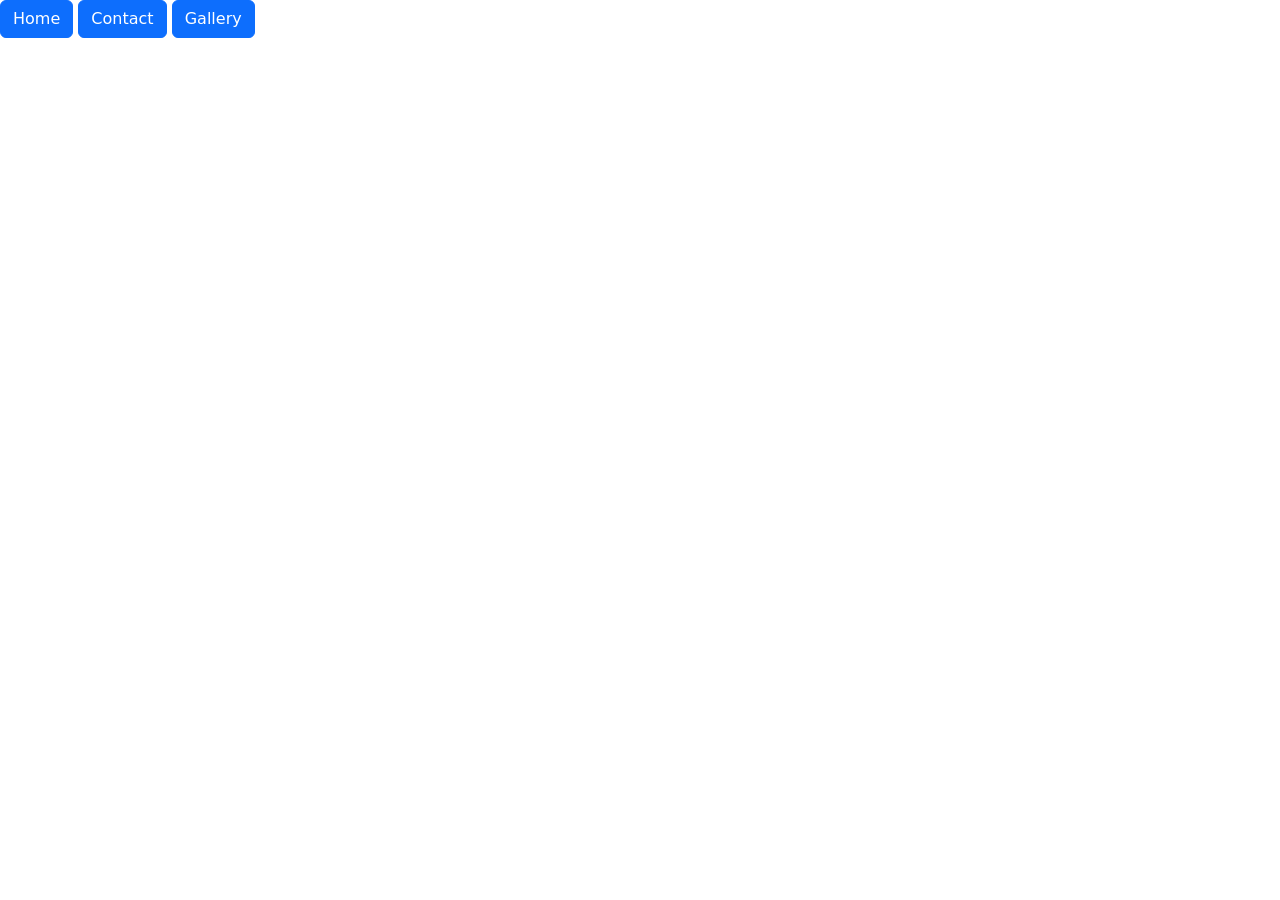
==== about.html @ f0b54376 "add 4 pages add 4 pages" ====
<!DOCTYPE html>
<html lang="en">
<head>
    <meta charset="UTF-8">
    <meta name="viewport" content="width=device-width, initial-scale=1.0">
    <title>Document</title>
     <link href="https://cdn.jsdelivr.net/npm/bootstrap@5.3.8/dist/css/bootstrap.min.css" rel="stylesheet">
</head>
<body>
    <a href="index.html" class="btn btn-primary">Home</a>
     <a href="contact.html" class="btn btn-primary">Contact</a>
    <a href="gallery.html" class="btn btn-primary">Gallery</a>
     <script= src"https://cdn.jsdelivr.net/npm/bootstrap@5.3.8/dist/js/bootstrap.bundle.min.js"></script>
</body>
</html>
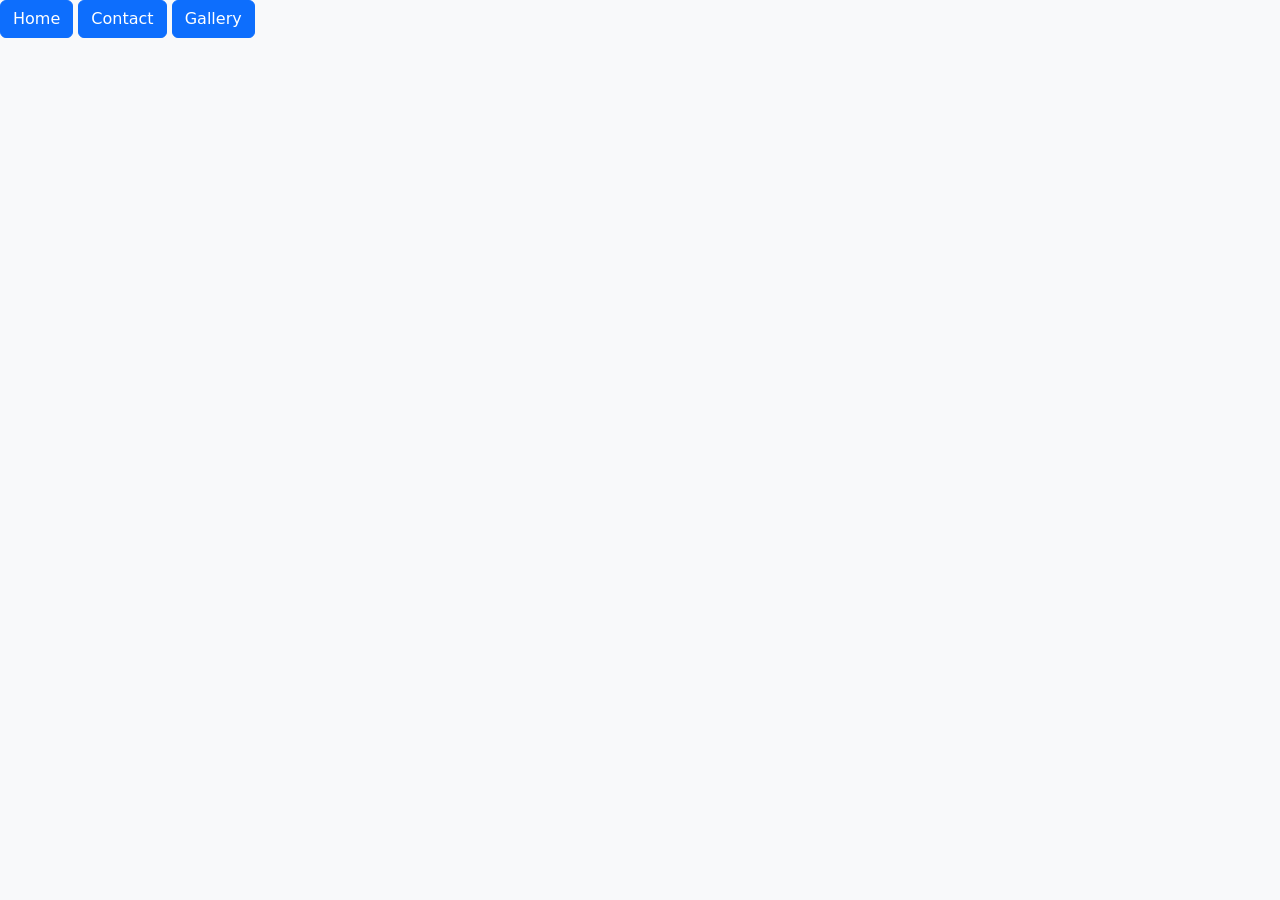
==== commit 9a11b37b: "c" ====
--- a/about.html
+++ b/about.html
@@ -5,6 +5,7 @@
     <meta name="viewport" content="width=device-width, initial-scale=1.0">
     <title>Document</title>
      <link href="https://cdn.jsdelivr.net/npm/bootstrap@5.3.8/dist/css/bootstrap.min.css" rel="stylesheet">
+     <link rel="stylesheet" href="style.css">
 </head>
 <body>
     <a href="index.html" class="btn btn-primary">Home</a>
--- a/style.css
+++ b/style.css
@@ -0,0 +1,30 @@
+body{
+    background-color: #f8f9fa;
+}
+
+.gallery-card {|
+    border: none;
+   border-radius: 12px;
+   overflow: hidden;
+   box-shadow: 0 4px 8px rgba(0, 0, 0, 0.12);
+   transition: transform 0.3s;
+}
+ .video-box {
+    max-width: 850px;
+    margin: auto;
+    border-radius: 12px;
+    overflow: hidden;
+    box-shadow: 0 4px 12px rgba(0, 0, 0, 0.15);
+}
+
+ .video-box video {
+    display: block;
+    width: 100%;
+    height: auto;
+}
+
+footer{
+    margin-top: 40px;
+    background-color: #173d32;
+    color: auto;
+}
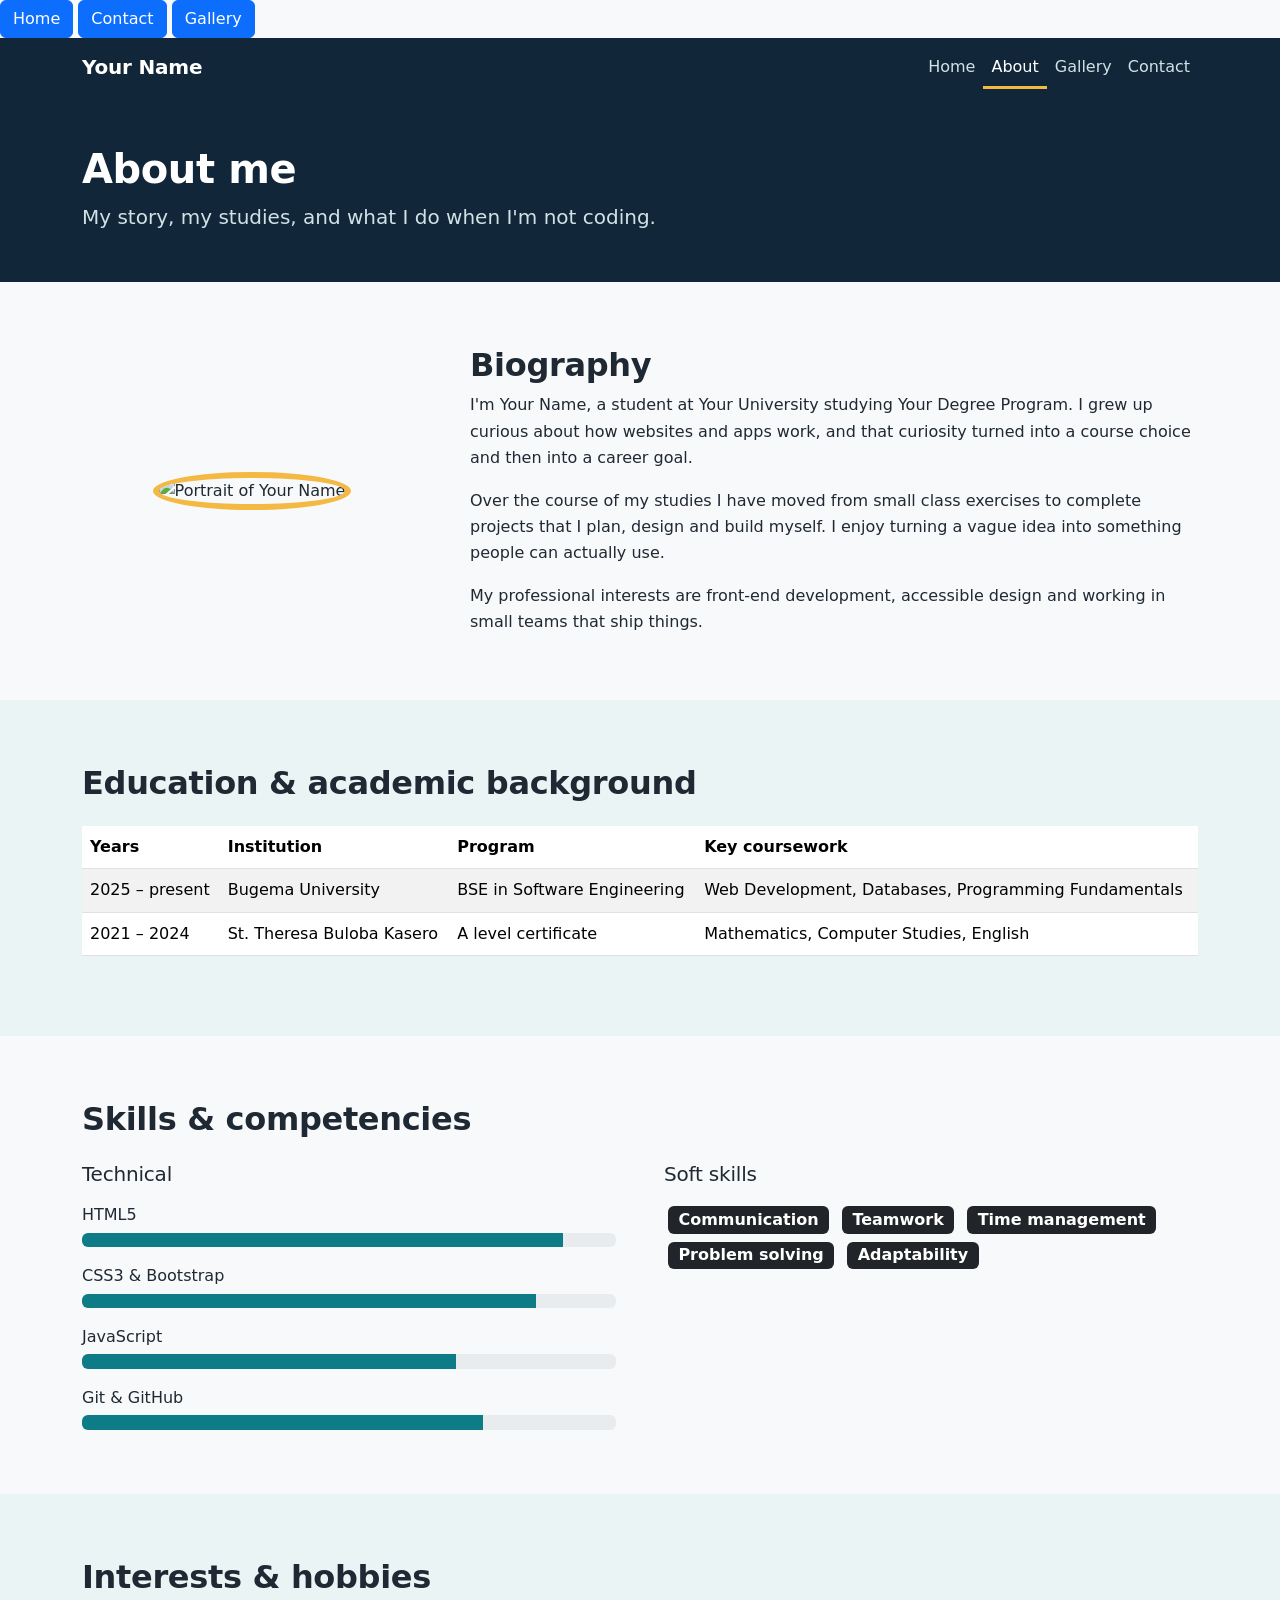
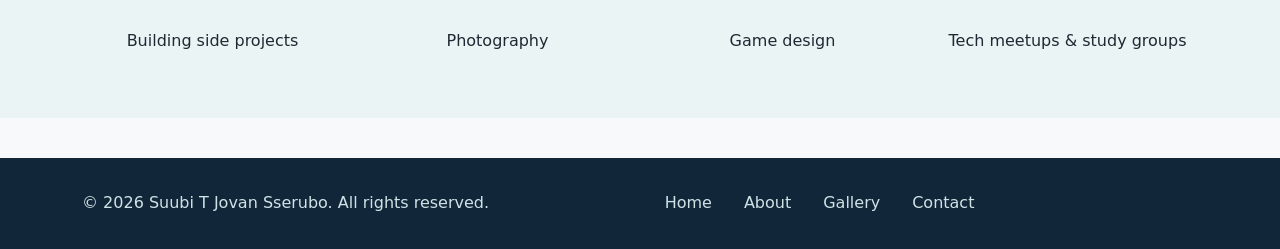
==== commit c66ee62a: "C" ====
--- a/about.html
+++ b/about.html
@@ -11,6 +11,109 @@
     <a href="index.html" class="btn btn-primary">Home</a>
      <a href="contact.html" class="btn btn-primary">Contact</a>
     <a href="gallery.html" class="btn btn-primary">Gallery</a>
+    <a class="visually-hidden-focusable" href="#main">Skip to content</a>
+<nav class="navbar navbar-expand-md navbar-dark sticky-top site-nav">
+ <div class="container">
+  <a class="navbar-brand" href="index.html">Your Name</a>
+  <button class="navbar-toggler" type="button" data-bs-toggle="collapse" data-bs-target="#nav" aria-controls="nav" aria-expanded="false" aria-label="Toggle navigation"><span class="navbar-toggler-icon"></span></button>
+  <div class="collapse navbar-collapse" id="nav">
+   <ul class="navbar-nav ms-auto">
+    <li class="nav-item"><a class="nav-link" href="index.html">Home</a></li>
+    <li class="nav-item"><a class="nav-link active" aria-current="page" href="about.html">About</a></li>
+    <li class="nav-item"><a class="nav-link" href="gallery.html">Gallery</a></li>
+    <li class="nav-item"><a class="nav-link" href="contact.html">Contact</a></li>
+   </ul>
+  </div>
+ </div>
+</nav>
+<main id="main">
+<header class="page-head"><div class="container">
+ <h1>About me</h1>
+ <p class="lead mb-0">My story, my studies, and what I do when I'm not coding.</p>
+</div></header>
+
+<section class="section" id="bio">
+ <div class="container">
+  <div class="row g-5 align-items-center">
+   <div class="col-md-4 text-center">
+    <img class="avatar" src="https://placehold.co/400x400/12263A/ffffff?text=Your+Photo" alt="Portrait of Your Name">
+   </div>
+   <div class="col-md-8">
+    <h2>Biography</h2>
+    <p>I'm Your Name, a student at Your University studying Your Degree Program. I grew up curious about how websites and apps work, and that curiosity turned into a course choice and then into a career goal.</p>
+    <p>Over the course of my studies I have moved from small class exercises to complete projects that I plan, design and build myself. I enjoy turning a vague idea into something people can actually use.</p>
+    <p class="mb-0">My professional interests are front-end development, accessible design and working in small teams that ship things.</p>
+   </div>
+  </div>
+ </div>
+</section>
+
+<section class="section section-alt" id="education">
+ <div class="container">
+  <h2 class="mb-4">Education &amp; academic background</h2>
+  <div class="table-responsive">
+   <table class="table table-striped align-middle bg-white">
+    <thead><tr><th scope="col">Years</th><th scope="col">Institution</th><th scope="col">Program</th><th scope="col">Key coursework</th></tr></thead>
+    <tbody>
+     <tr><td>2025 – present</td><td>Bugema University</td><td>BSE in Software Engineering</td><td>Web Development, Databases, Programming Fundamentals</td></tr>
+     <tr><td>2021 – 2024</td><td>St. Theresa Buloba Kasero</td><td>A level certificate</td><td>Mathematics, Computer Studies, English</td></tr>
+    </tbody>
+   </table>
+  </div>
+ </div>
+</section>
+
+<section class="section" id="skills">
+ <div class="container">
+  <h2 class="mb-4">Skills &amp; competencies</h2>
+  <div class="row g-5">
+   <div class="col-md-6">
+    <h3 class="h5 mb-3">Technical</h3>
+    <p class="mb-1">HTML5</p><div class="progress mb-3" role="progressbar" aria-label="HTML5" aria-valuenow="90" aria-valuemin="0" aria-valuemax="100"><div class="progress-bar" style="width:90%"></div></div>
+    <p class="mb-1">CSS3 &amp; Bootstrap</p><div class="progress mb-3" role="progressbar" aria-label="CSS3 and Bootstrap" aria-valuenow="85" aria-valuemin="0" aria-valuemax="100"><div class="progress-bar" style="width:85%"></div></div>
+    <p class="mb-1">JavaScript</p><div class="progress mb-3" role="progress-bar progress-bar-striped progress-bar-animated" aria-label="JavaScript" aria-valuenow="70" aria-valuemin="0" aria-valuemax="100"><div class="progress-bar" style="width:70%"></div></div>
+    <p class="mb-1">Git &amp; GitHub</p><div class="progress" role="progressbar" aria-label="Git and GitHub" aria-valuenow="75" aria-valuemin="0" aria-valuemax="100"><div class="progress-bar" style="width:75%"></div></div>
+   </div>
+   <div class="col-md-6">
+    <h3 class="h5 mb-3">Soft skills</h3>
+    <span class="badge text-bg-dark fs-6 m-1">Communication</span>
+    <span class="badge text-bg-dark fs-6 m-1">Teamwork</span>
+    <span class="badge text-bg-dark fs-6 m-1">Time management</span>
+    <span class="badge text-bg-dark fs-6 m-1">Problem solving</span>
+    <span class="badge text-bg-dark fs-6 m-1">Adaptability</span>
+   </div>
+  </div>
+ </div>
+</section>
+
+<section class="section section-alt" id="interests">
+ <div class="container">
+  <h2 class="mb-4">Interests &amp; hobbies</h2>
+  <div class="row g-4 text-center">
+   <div class="col-6 col-md-3"><i class="bi bi-laptop fs-1 text-primary"></i><p class="mt-2 mb-0">Building side projects</p></div>
+   <div class="col-6 col-md-3"><i class="bi bi-camera fs-1 text-primary"></i><p class="mt-2 mb-0">Photography</p></div>
+   <div class="col-6 col-md-3"><i class="bi bi-controller fs-1 text-primary"></i><p class="mt-2 mb-0">Game design</p></div>
+   <div class="col-6 col-md-3"><i class="bi bi-people fs-1 text-primary"></i><p class="mt-2 mb-0">Tech meetups &amp; study groups</p></div>
+  </div>
+ </div>
+</section>
+</main>
+<footer class="site-footer py-4">
+ <div class="container d-flex flex-column flex-md-row justify-content-between align-items-center gap-3">
+  <p class="mb-0">&copy; 2026 Suubi T Jovan Sserubo. All rights reserved.</p>
+  <ul class="nav">
+   <li class="nav-item"><a class="nav-link" href="index.html">Home</a></li>
+   <li class="nav-item"><a class="nav-link" href="about.html">About</a></li>
+   <li class="nav-item"><a class="nav-link" href="gallery.html">Gallery</a></li>
+   <li class="nav-item"><a class="nav-link" href="contact.html">Contact</a></li>
+  </ul>
+  <div class="social">
+   <a href="https://www.linkedin.com/in/your-handle" aria-label="LinkedIn"><i class="bi bi-linkedin"></i></a>
+   <a href="https://github.com/your-handle" aria-label="GitHub"><i class="bi bi-github"></i></a>
+   <a href="mailto:you@university.edu" aria-label="Email"><i class="bi bi-envelope-fill"></i></a>
+  </div>
+ </div>
+</footer>
      <script= src"https://cdn.jsdelivr.net/npm/bootstrap@5.3.8/dist/js/bootstrap.bundle.min.js"></script>
 </body>
 </html>
--- a/style.css
+++ b/style.css
@@ -27,4 +27,33 @@
     margin-top: 40px;
     background-color: #173d32;
     color: auto;
-}+}
+
+:root{--ink:#12263A;--teal:#0E7C86;--mist:#EAF4F5;--sun:#F4B942;--text:#1F2933}
+body{font-family:'Public Sans',system-ui,sans-serif;color:var(--text);line-height:1.65}
+h1,h2,h3,h4,.navbar-brand{font-family:'Bricolage Grotesque',system-ui,sans-serif;font-weight:800;letter-spacing:-.01em}
+a{color:var(--teal)}
+.site-nav{background:var(--ink)}
+.site-nav .nav-link{color:#cfe3e6}
+.site-nav .nav-link:hover,.site-nav .nav-link.active{color:#fff;box-shadow:inset 0 -3px var(--sun)}
+.hero{background:var(--ink);color:#fff;padding:5rem 0}
+.hero h1{font-size:clamp(2.4rem,6vw,4.2rem);line-height:1.05}
+.hero .lead{color:#cfe3e6;max-width:34rem}
+.avatar{width:100%;max-width:320px;aspect-ratio:1;object-fit:cover;border-radius:50%;border:6px solid var(--sun)}
+.btn-sun{background:var(--sun);color:var(--ink);font-weight:600;border:0}
+.btn-sun:hover,.btn-sun:focus{background:#e5a92b;color:var(--ink)}
+.btn-outline-light:hover{color:var(--ink)}
+.page-head{background:var(--ink);color:#fff;padding:3rem 0}
+.page-head p{color:#cfe3e6}
+.section{padding:4rem 0}
+.section-alt{background:var(--mist)}
+.card-hl{border:0;border-top:4px solid var(--teal);box-shadow:0 2px 8px rgba(18,38,58,.08)}
+.progress{height:.9rem}
+.progress-bar{background:var(--teal)}
+.gallery-img{aspect-ratio:4/3;object-fit:cover}
+.table thead{background:var(--ink);color:#fff}
+.contact-list i{color:var(--teal);margin-right:.6rem}
+.site-footer{background:var(--ink);color:#cfe3e6}
+.site-footer a{color:#cfe3e6;text-decoration:none}
+.site-footer a:hover{color:var(--sun)}
+.social a{font-size:1.4rem;margin-left:1rem}
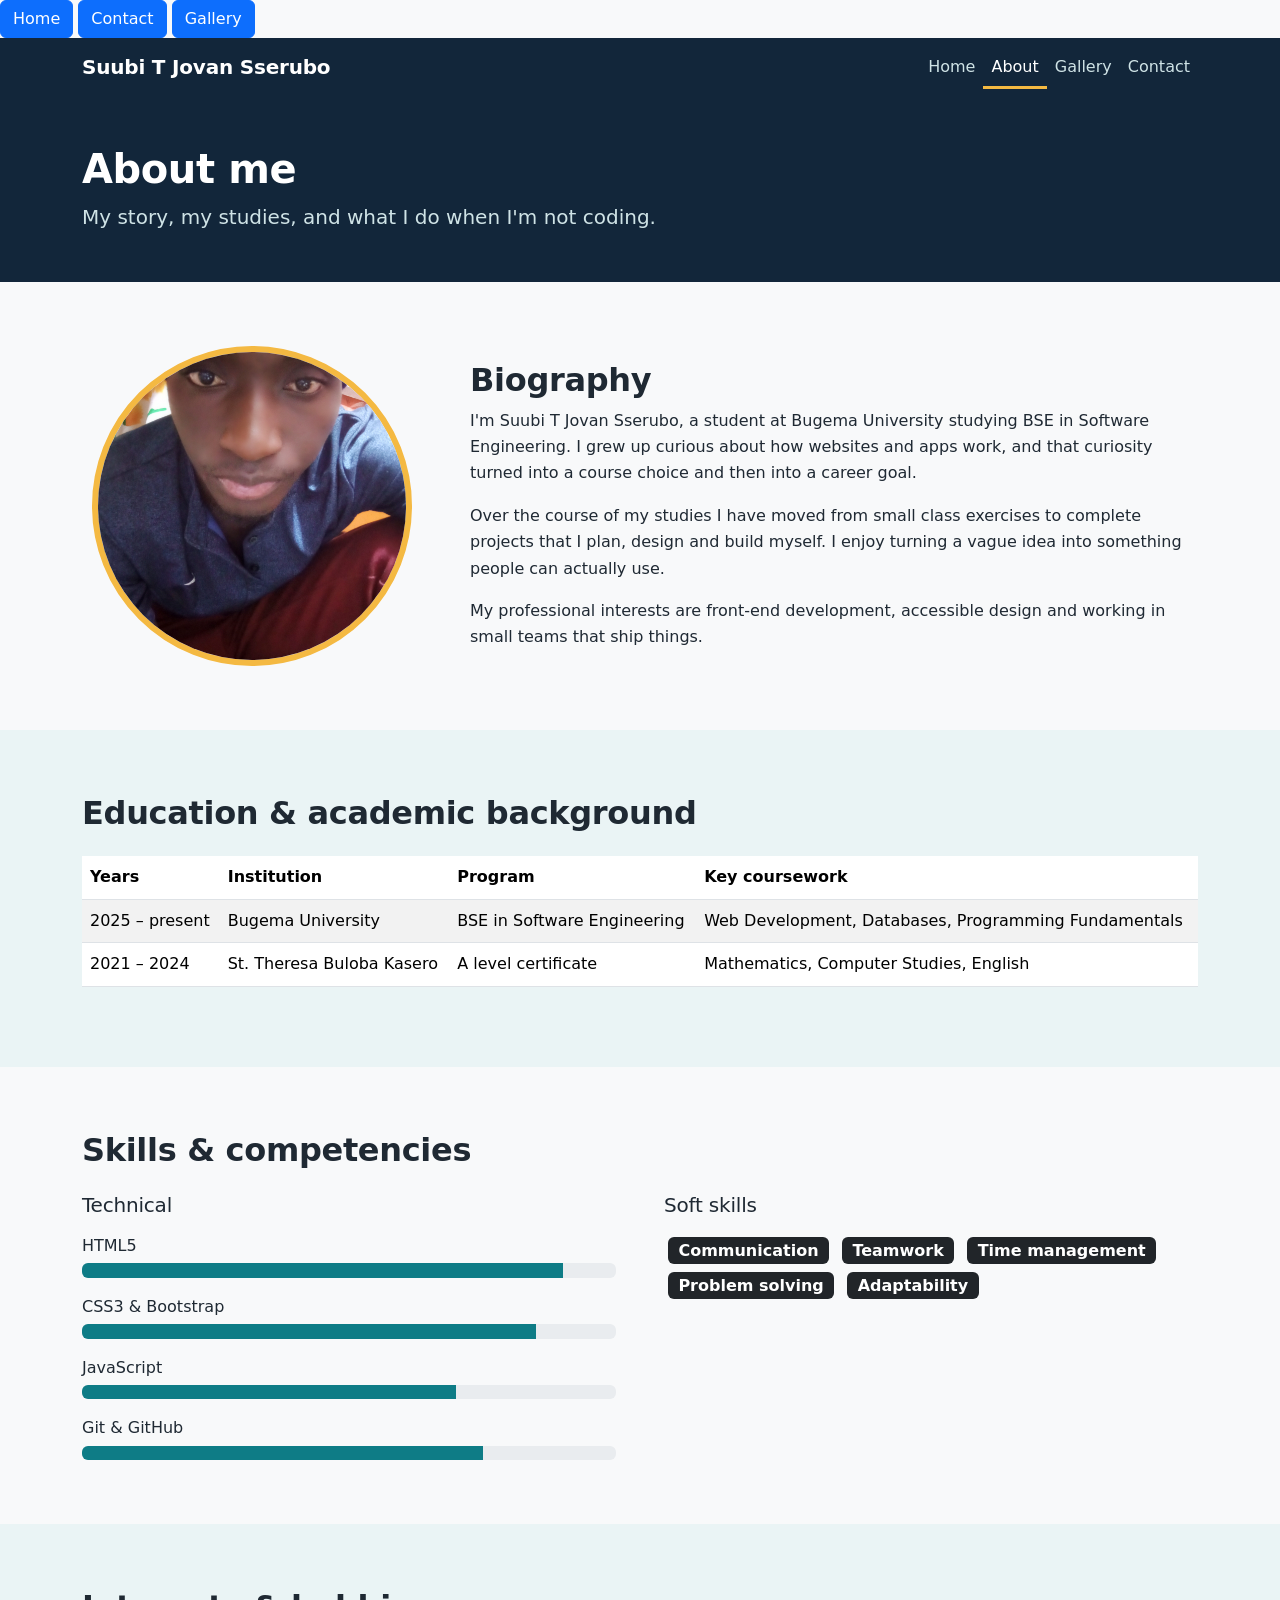
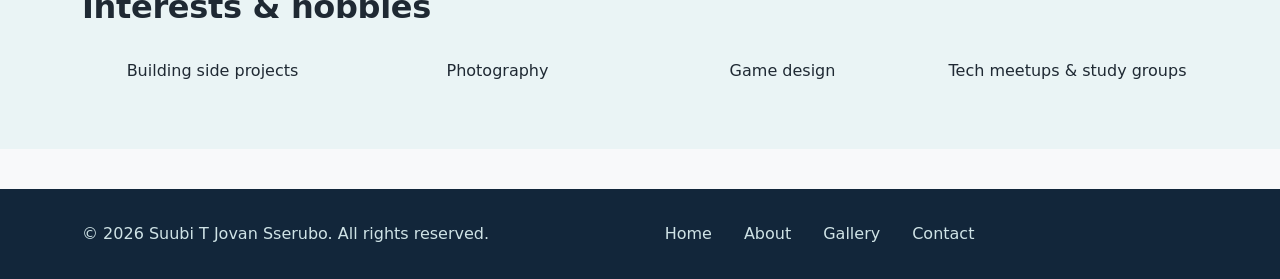
==== commit 5f7a2b5d: "a" ====
--- a/about.html
+++ b/about.html
@@ -14,7 +14,7 @@
     <a class="visually-hidden-focusable" href="#main">Skip to content</a>
 <nav class="navbar navbar-expand-md navbar-dark sticky-top site-nav">
  <div class="container">
-  <a class="navbar-brand" href="index.html">Your Name</a>
+  <a class="navbar-brand" href="index.html">Suubi T Jovan Sserubo</a>
   <button class="navbar-toggler" type="button" data-bs-toggle="collapse" data-bs-target="#nav" aria-controls="nav" aria-expanded="false" aria-label="Toggle navigation"><span class="navbar-toggler-icon"></span></button>
   <div class="collapse navbar-collapse" id="nav">
    <ul class="navbar-nav ms-auto">
@@ -36,11 +36,11 @@
  <div class="container">
   <div class="row g-5 align-items-center">
    <div class="col-md-4 text-center">
-    <img class="avatar" src="https://placehold.co/400x400/12263A/ffffff?text=Your+Photo" alt="Portrait of Your Name">
+    <img class="avatar" src="pan.jpg" alt="Potriat">
    </div>
    <div class="col-md-8">
     <h2>Biography</h2>
-    <p>I'm Your Name, a student at Your University studying Your Degree Program. I grew up curious about how websites and apps work, and that curiosity turned into a course choice and then into a career goal.</p>
+    <p>I'm Suubi T Jovan Sserubo, a student at Bugema University studying BSE in Software Engineering. I grew up curious about how websites and apps work, and that curiosity turned into a course choice and then into a career goal.</p>
     <p>Over the course of my studies I have moved from small class exercises to complete projects that I plan, design and build myself. I enjoy turning a vague idea into something people can actually use.</p>
     <p class="mb-0">My professional interests are front-end development, accessible design and working in small teams that ship things.</p>
    </div>
--- a/style.css
+++ b/style.css
@@ -29,31 +29,118 @@
     color: auto;
 }
 
-:root{--ink:#12263A;--teal:#0E7C86;--mist:#EAF4F5;--sun:#F4B942;--text:#1F2933}
-body{font-family:'Public Sans',system-ui,sans-serif;color:var(--text);line-height:1.65}
-h1,h2,h3,h4,.navbar-brand{font-family:'Bricolage Grotesque',system-ui,sans-serif;font-weight:800;letter-spacing:-.01em}
-a{color:var(--teal)}
-.site-nav{background:var(--ink)}
-.site-nav .nav-link{color:#cfe3e6}
-.site-nav .nav-link:hover,.site-nav .nav-link.active{color:#fff;box-shadow:inset 0 -3px var(--sun)}
-.hero{background:var(--ink);color:#fff;padding:5rem 0}
-.hero h1{font-size:clamp(2.4rem,6vw,4.2rem);line-height:1.05}
-.hero .lead{color:#cfe3e6;max-width:34rem}
-.avatar{width:100%;max-width:320px;aspect-ratio:1;object-fit:cover;border-radius:50%;border:6px solid var(--sun)}
-.btn-sun{background:var(--sun);color:var(--ink);font-weight:600;border:0}
-.btn-sun:hover,.btn-sun:focus{background:#e5a92b;color:var(--ink)}
-.btn-outline-light:hover{color:var(--ink)}
-.page-head{background:var(--ink);color:#fff;padding:3rem 0}
-.page-head p{color:#cfe3e6}
-.section{padding:4rem 0}
-.section-alt{background:var(--mist)}
-.card-hl{border:0;border-top:4px solid var(--teal);box-shadow:0 2px 8px rgba(18,38,58,.08)}
-.progress{height:.9rem}
-.progress-bar{background:var(--teal)}
-.gallery-img{aspect-ratio:4/3;object-fit:cover}
-.table thead{background:var(--ink);color:#fff}
-.contact-list i{color:var(--teal);margin-right:.6rem}
-.site-footer{background:var(--ink);color:#cfe3e6}
-.site-footer a{color:#cfe3e6;text-decoration:none}
-.site-footer a:hover{color:var(--sun)}
-.social a{font-size:1.4rem;margin-left:1rem}
+:root {
+    --ink:#12263A;
+    --teal:#0E7C86;
+    --mist:#EAF4F5;
+    --sun:#F4B942;
+    --text:#1F2933;
+}
+body{
+    font-family:'Public Sans',system-ui,sans-serif;
+    color:var(--text);
+    line-height:1.65;
+}
+h1,h2,h3,h4,.navbar-brand {
+    font-family:'Bricolage Grotesque',system-ui,sans-serif;
+    font-weight:800;
+    letter-spacing:-.01em;
+}
+a {
+    color:var(--teal);
+}
+.site-nav {
+    background:var(--ink);
+}
+.site-nav .nav-link {
+    color:#cfe3e6;
+}
+.site-nav .nav-link:hover,.site-nav .nav-link.active {
+    color:#fff;
+    box-shadow:inset 0 -3px var(--sun);
+}
+.hero {
+    background:var(--ink);
+    color:#fff;
+    padding:5rem 0;
+}
+.hero h1 {
+    font-size:clamp(2.4rem,6vw,4.2rem);
+    line-height:1.05;
+}
+.hero .lead {color:#cfe3e6;
+    max-width:34rem;
+}
+.avatar {
+    width:100%;
+    max-width:320px;
+    aspect-ratio:1;
+    object-fit:cover;
+    border-radius:50%;
+    border:6px solid var(--sun);
+}
+.btn-sun {
+    background:var(--sun);
+    color:var(--ink);
+    font-weight:600;
+    border:0;
+}
+.btn-sun:hover,.btn-sun:focus {
+    background:#e5a92b;
+    color:var(--ink);
+}
+.btn-outline-light:hover {
+    color:var(--ink);
+}
+.page-head {
+    background:var(--ink);
+    color:#fff;
+    padding:3rem 0;
+}
+.page-head p {
+    color:#cfe3e6;
+}
+.section {
+    padding:4rem 0;
+}
+.section-alt {
+    background:var(--mist);
+}
+.card-hl {
+    border:0;
+    border-top:4px solid var(--teal);
+    box-shadow:0 2px 8px rgba(18,38,58,.08);
+}
+.progress {
+    height:.9rem;
+}
+.progress-bar {
+    background:var(--teal);
+}
+.gallery-img {
+    aspect-ratio:4/3;
+    object-fit:cover;
+}
+.table thead {
+    background:var(--ink);
+    color:#fff;
+}
+.contact-list i {
+    color:var(--teal);
+    margin-right:.6rem;
+}
+.site-footer {
+    background:var(--ink);
+    color:#cfe3e6;
+}
+.site-footer a {
+    color:#cfe3e6;
+    text-decoration:none;
+}
+.site-footer a:hover {
+    color:var(--sun);
+}
+.social a {
+    font-size:1.4rem;
+    margin-left:1rem;
+}
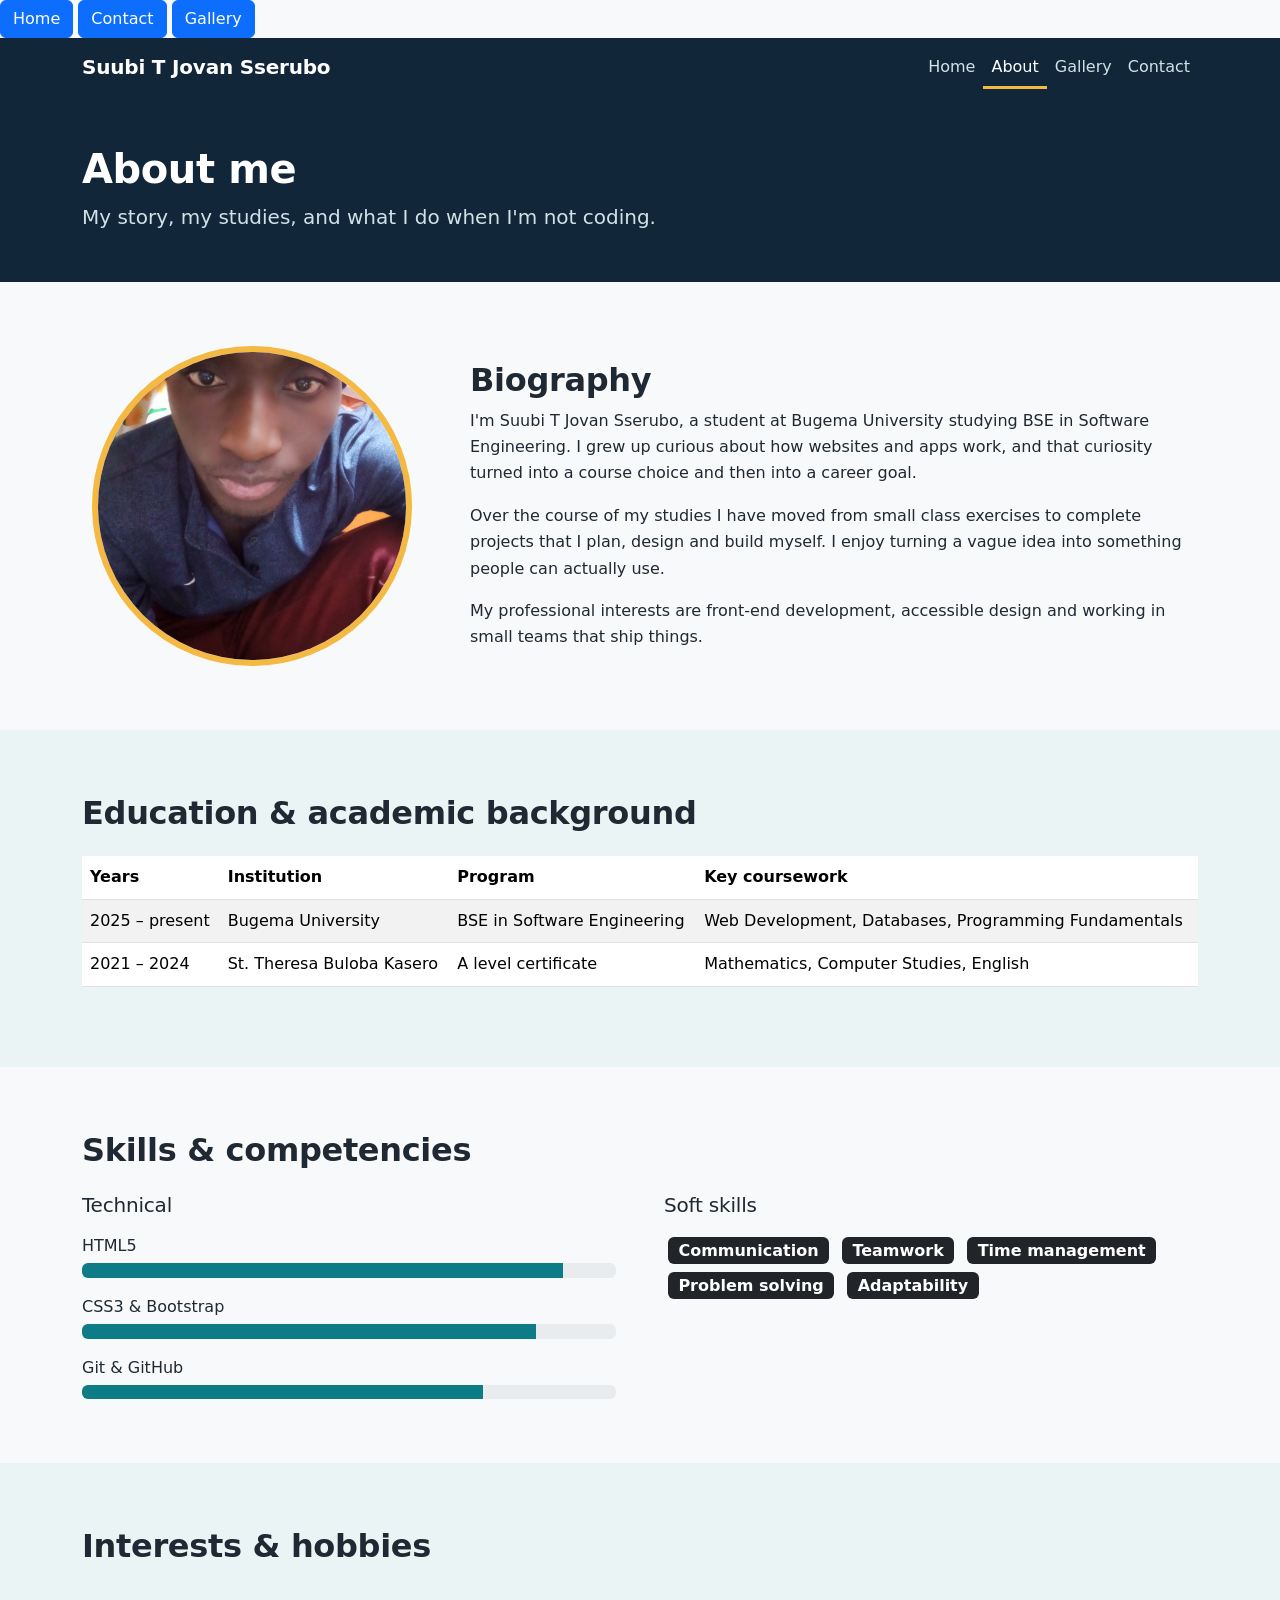
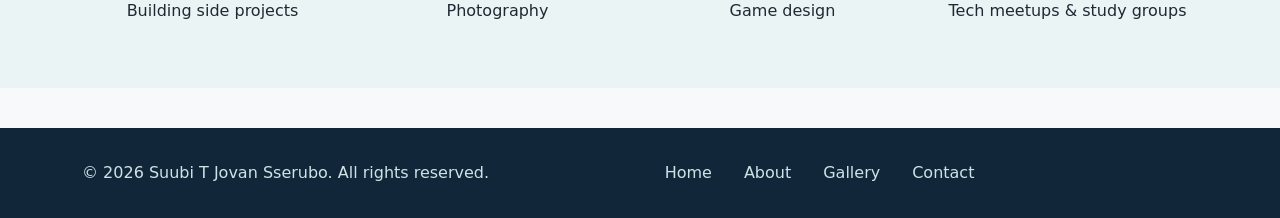
==== commit 08b19ca6: "A" ====
--- a/about.html
+++ b/about.html
@@ -70,8 +70,11 @@
    <div class="col-md-6">
     <h3 class="h5 mb-3">Technical</h3>
     <p class="mb-1">HTML5</p><div class="progress mb-3" role="progressbar" aria-label="HTML5" aria-valuenow="90" aria-valuemin="0" aria-valuemax="100"><div class="progress-bar" style="width:90%"></div></div>
-    <p class="mb-1">CSS3 &amp; Bootstrap</p><div class="progress mb-3" role="progressbar" aria-label="CSS3 and Bootstrap" aria-valuenow="85" aria-valuemin="0" aria-valuemax="100"><div class="progress-bar" style="width:85%"></div></div>
-    <p class="mb-1">JavaScript</p><div class="progress mb-3" role="progress-bar progress-bar-striped progress-bar-animated" aria-label="JavaScript" aria-valuenow="70" aria-valuemin="0" aria-valuemax="100"><div class="progress-bar" style="width:70%"></div></div>
+    <p class="mb-1">CSS3 &amp; Bootstrap</p>
+    <div class="progress mb-3" role="progressbar" aria-label="CSS3 and Bootstrap" aria-valuenow="85" aria-valuemin="0" aria-valuemax="100">
+        <div class="progress-bar" style="width:85%">
+        </div>
+    </div>
     <p class="mb-1">Git &amp; GitHub</p><div class="progress" role="progressbar" aria-label="Git and GitHub" aria-valuenow="75" aria-valuemin="0" aria-valuemax="100"><div class="progress-bar" style="width:75%"></div></div>
    </div>
    <div class="col-md-6">
